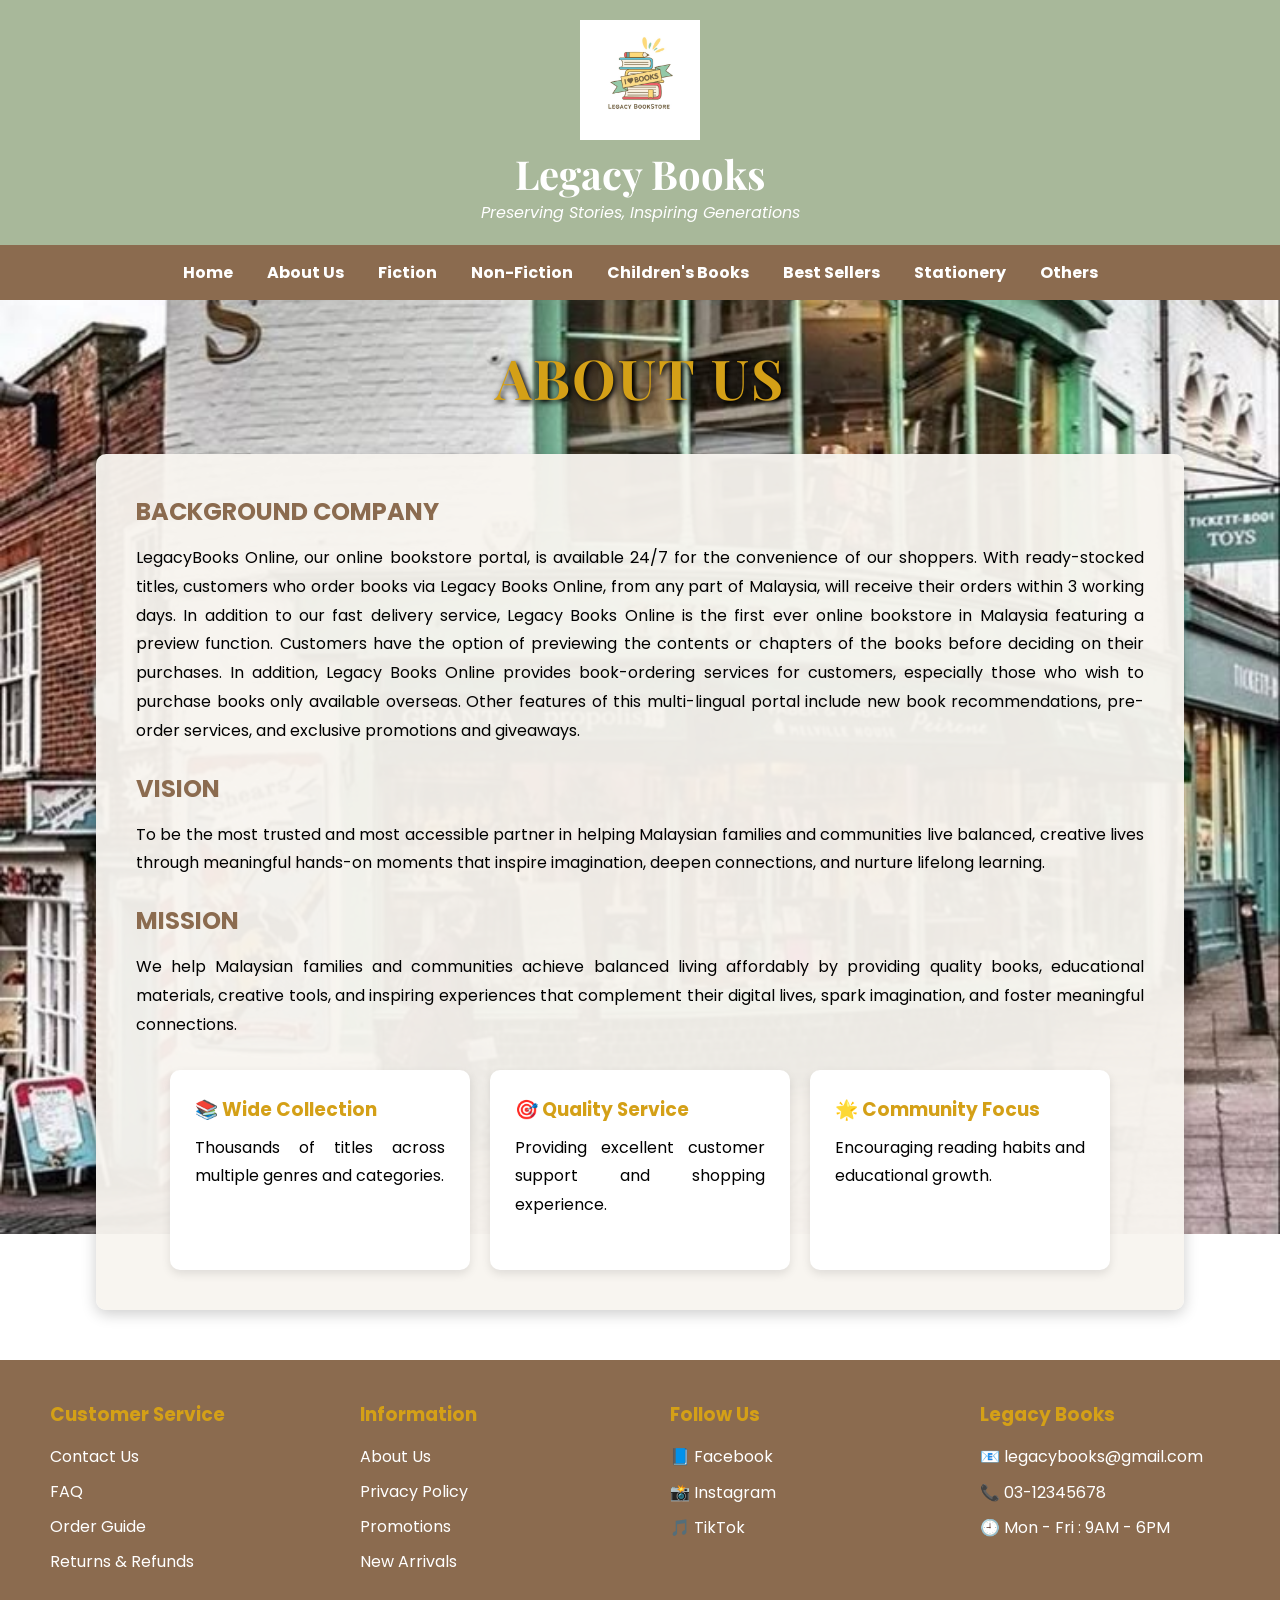
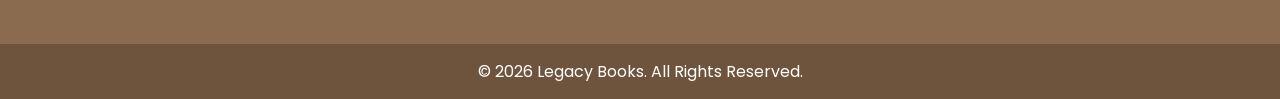
==== aboutus.html @ 6142380d "Add files via upload" ====
<!DOCTYPE html>
<html lang="en">
<head>
<meta charset="UTF-8">
<meta name="viewport" content="width=device-width, initial-scale=1.0">

<title>About Us - Legacy Books</title>

<link href="https://fonts.googleapis.com/css2?family=Poppins:wght@300;400;500&family=Playfair+Display:wght@600&display=swap" rel="stylesheet">

<style>

*{
margin:0;
padding:0;
box-sizing:border-box;
}

body{
font-family:'Poppins',sans-serif;
/* Full-screen fixed background image setup */
background: url('exterior.jpg') no-repeat center center fixed;
background-size: cover;
}

/* HEADER */

.header{
background:#A8B89A;
text-align:center;
padding:20px;
}

.logo{
width:120px;
}

.company-name{
font-family:'Playfair Display',serif;
font-size:40px;
color:white;
}

.slogan{
color:white;
font-style:italic;
}

/* NAVBAR */

.navbar{
background:#8B6B4F;
padding:15px;
text-align:center;
}

.navbar a{
color:white;
text-decoration:none;
margin:15px;
font-weight:bold;
}

.navbar a:hover{
color:#D4A017;
}

/* PAGE TITLE */

.page-title{
text-align:center;
padding:40px;

color:#D4A017;     /* Golden Pollen */

font-size:55px;

font-weight:bold;

font-family:'Playfair Display',serif;

text-shadow:
2px 2px 5px black,
0px 0px 10px rgba(0,0,0,0.5);

letter-spacing:2px;
}

/* CONTENT CONTAINER */

.content{
width:85%;
margin:auto;
padding:40px;
/* Semi-transparent overlay to ensure text contrast over background image */
background: rgba(248, 245, 240, 0.95);
border-radius: 10px;
box-shadow: 0 4px 15px rgba(0,0,0,0.2);
}

.content h2{
color:#8B6B4F;
margin-top:20px;
margin-bottom:15px;
}

.content h2:first-of-type {
margin-top: 0;
}

.content p{
line-height:1.8;
margin-bottom:25px;
text-align:justify;
}

/* BOXES */

.info-container{
display:flex;
gap:20px;
flex-wrap:wrap;
justify-content:center;
margin-top:30px;
}

.info-box{
background:white;
width:300px;
padding:25px;
border-radius:10px;
box-shadow:0 4px 10px rgba(0,0,0,0.1);
}

.info-box h3{
color:#D4A017;
margin-bottom:10px;
}

/* FOOTER */

/* FOOTER */

/* FOOTER */

.footer{
background:#8B6B4F;
color:white;
margin-top:50px;
}

.footer-container{
display:flex;
justify-content:space-around;
flex-wrap:wrap;
padding:40px 20px;
}

.footer-column{
width:250px;
margin-bottom:20px;
}

.footer-column h3{
color:#D4A017;
margin-bottom:15px;
}

.footer-column a{
display:block;
color:white;
text-decoration:none;
margin-bottom:10px;
}

.footer-column a:hover{
color:#D4A017;
}

.footer-column p{
margin-bottom:10px;
line-height:1.6;
}

.copyright{
text-align:center;
padding:15px;
background:#6f543d;
}


</style>
</head>

<body>

<div class="header">

<img src="logo.jpg" class="logo">

<h1 class="company-name">Legacy Books</h1>

<p class="slogan">
Preserving Stories, Inspiring Generations
</p>

</div>

<div class="navbar">

<a href="index.html">Home</a>
<a href="aboutus.html">About Us</a>
<a href="fiction.html">Fiction</a>
<a href="nonfiction.html">Non-Fiction</a>
<a href="children.html">Children's Books</a>
<a href="bestseller.html">Best Sellers</a>
<a href="stationery.html">Stationery</a>
<a href="others.html">Others</a>

</div>

<h1 class="page-title">ABOUT US</h1>

<div class="content">

<h2>BACKGROUND COMPANY</h2>

<p>
LegacyBooks Online, our online bookstore portal, is available 24/7 for the convenience of our shoppers. With ready-stocked titles, customers who order books via Legacy Books Online, from any part of Malaysia, will receive their orders within 3 working days. In addition to our fast delivery service, Legacy Books Online is the first ever online bookstore in Malaysia featuring a preview function. Customers have the option of previewing the contents or chapters of the books before deciding on their purchases. In addition, Legacy Books Online provides book-ordering services for customers, especially those who wish to purchase books only available overseas. Other features of this multi-lingual portal include new book recommendations, pre-order services, and exclusive promotions and giveaways.
</p>

<h2>VISION</h2>

<p>
To be the most trusted and most accessible partner in helping Malaysian families and communities live balanced, creative lives through meaningful hands-on moments that inspire imagination, deepen connections, and nurture lifelong learning.
</p>

<h2>MISSION</h2>

<p>
We help Malaysian families and communities achieve balanced living affordably by providing quality books, educational materials, creative tools, and inspiring experiences that complement their digital lives, spark imagination, and foster meaningful connections.
</p>

<div class="info-container">

<div class="info-box">
<h3>📚 Wide Collection</h3>
<p>
Thousands of titles across multiple genres and categories.
</p>
</div>

<div class="info-box">
<h3>🎯 Quality Service</h3>
<p>
Providing excellent customer support and shopping experience.
</p>
</div>

<div class="info-box">
<h3>🌟 Community Focus</h3>
<p>
Encouraging reading habits and educational growth.
</p>
</div>

</div>

</div>

<div class="footer">

<div class="footer-container">

<div class="footer-column">
<h3>Customer Service</h3>

<a href="#">Contact Us</a>
<a href="#">FAQ</a>
<a href="#">Order Guide</a>
<a href="#">Returns & Refunds</a>

</div>

<div class="footer-column">
<h3>Information</h3>

<a href="aboutus.html">About Us</a>
<a href="#">Privacy Policy</a>
<a href="#">Promotions</a>
<a href="#">New Arrivals</a>

</div>

<div class="footer-column">
<h3>Follow Us</h3>

<p>📘 Facebook</p>
<p>📸 Instagram</p>
<p>🎵 TikTok</p>

</div>

<div class="footer-column">
<h3>Legacy Books</h3>

<p>📧 legacybooks@gmail.com</p>
<p>📞 03-12345678</p>
<p>🕘 Mon - Fri : 9AM - 6PM</p>

</div>

</div>

<div class="copyright">
© 2026 Legacy Books. All Rights Reserved.
</div>

</div>

</body>
</html>
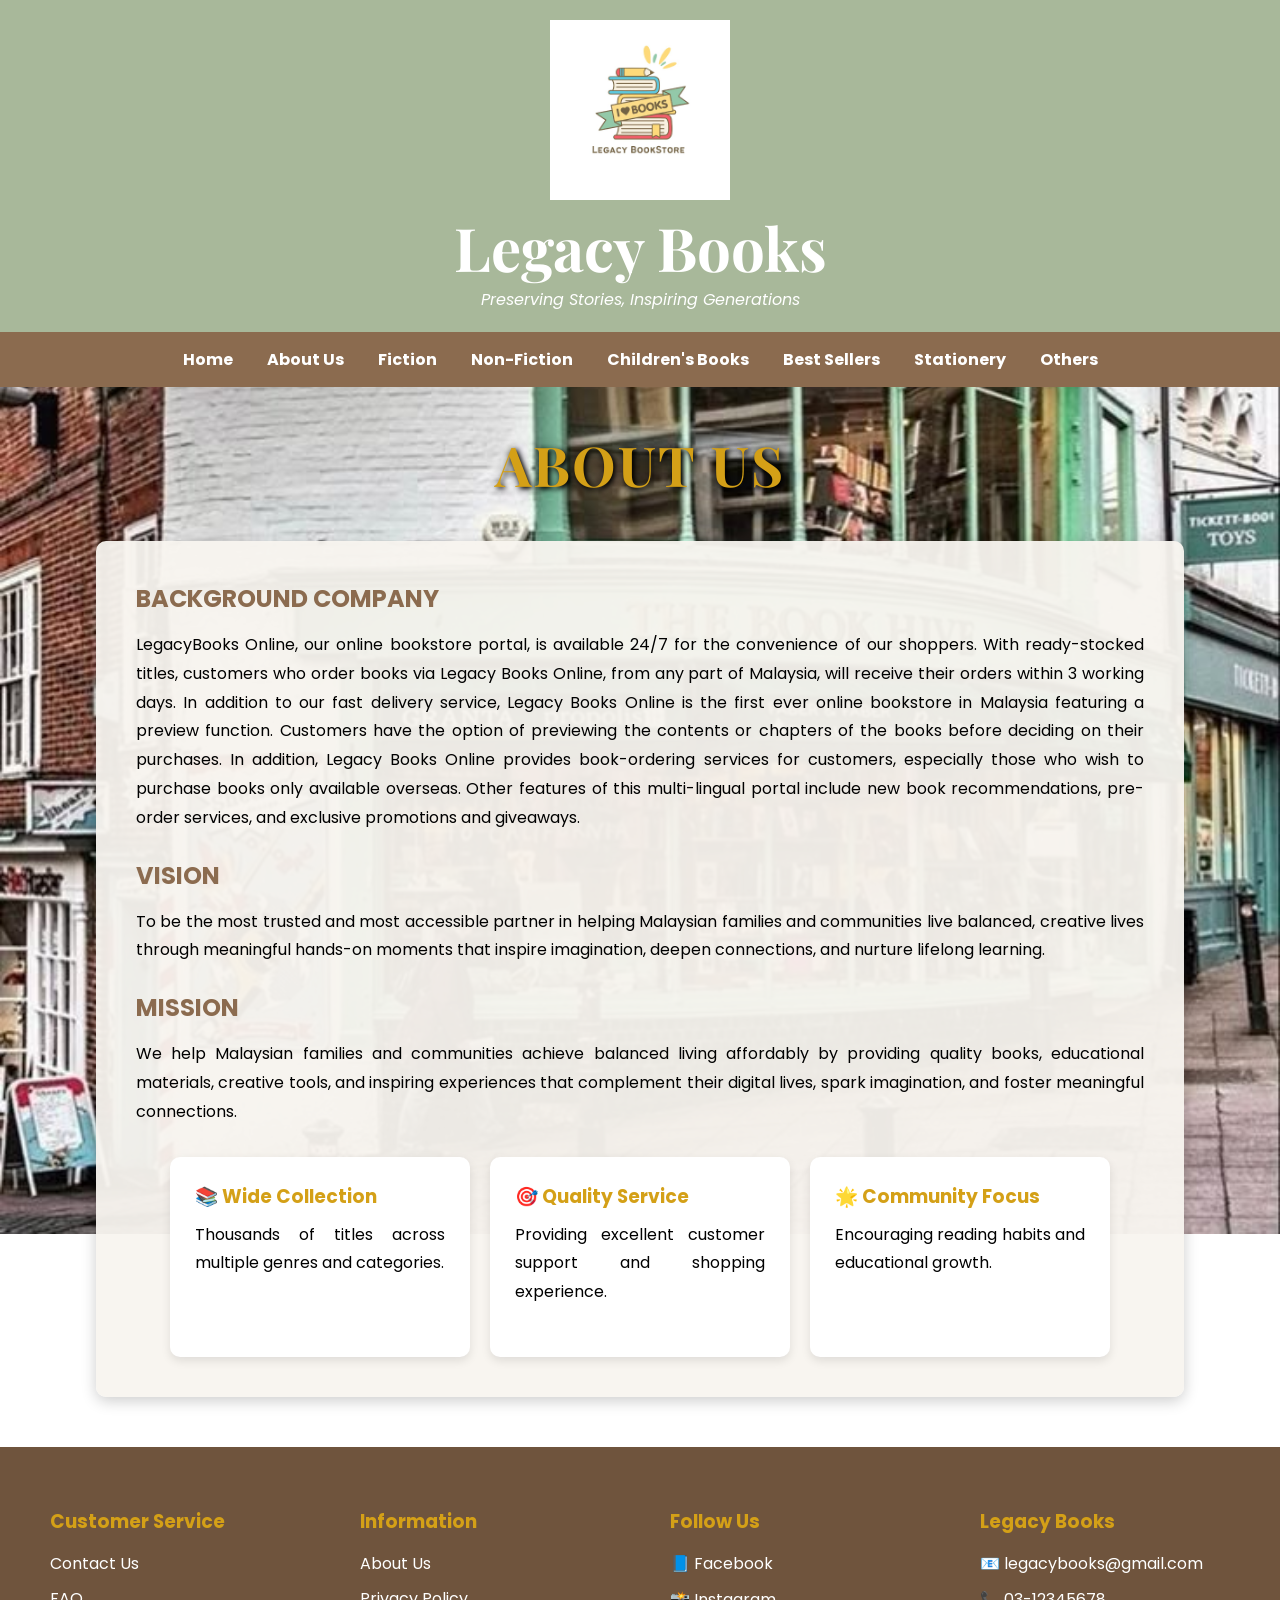
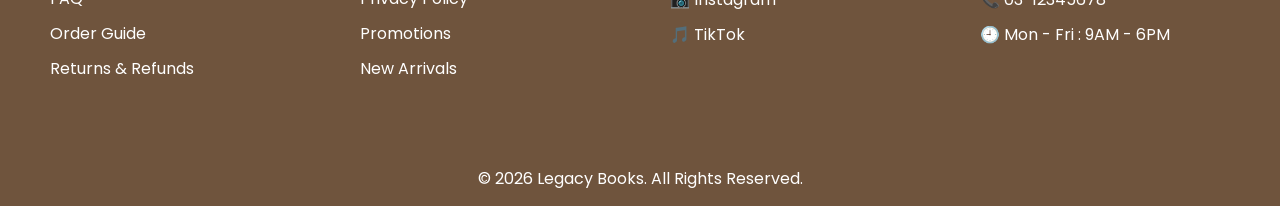
==== commit dde2b839: "Update aboutus.html" ====
--- a/aboutus.html
+++ b/aboutus.html
@@ -32,12 +32,12 @@
 }
 
 .logo{
-width:120px;
+width:180px;
 }
 
 .company-name{
 font-family:'Playfair Display',serif;
-font-size:40px;
+font-size:60px;
 color:white;
 }
 
@@ -137,16 +137,14 @@
 margin-bottom:10px;
 }
 
+
 /* FOOTER */
 
-/* FOOTER */
-
-/* FOOTER */
-
 .footer{
-background:#8B6B4F;
+background:#6F543D;
 color:white;
 margin-top:50px;
+padding-top:20px;
 }
 
 .footer-container{
@@ -267,6 +265,7 @@
 </div>
 
 </div>
+  
 
 <div class="footer">
 
@@ -319,4 +318,4 @@
 </div>
 
 </body>
-</html>+</html>
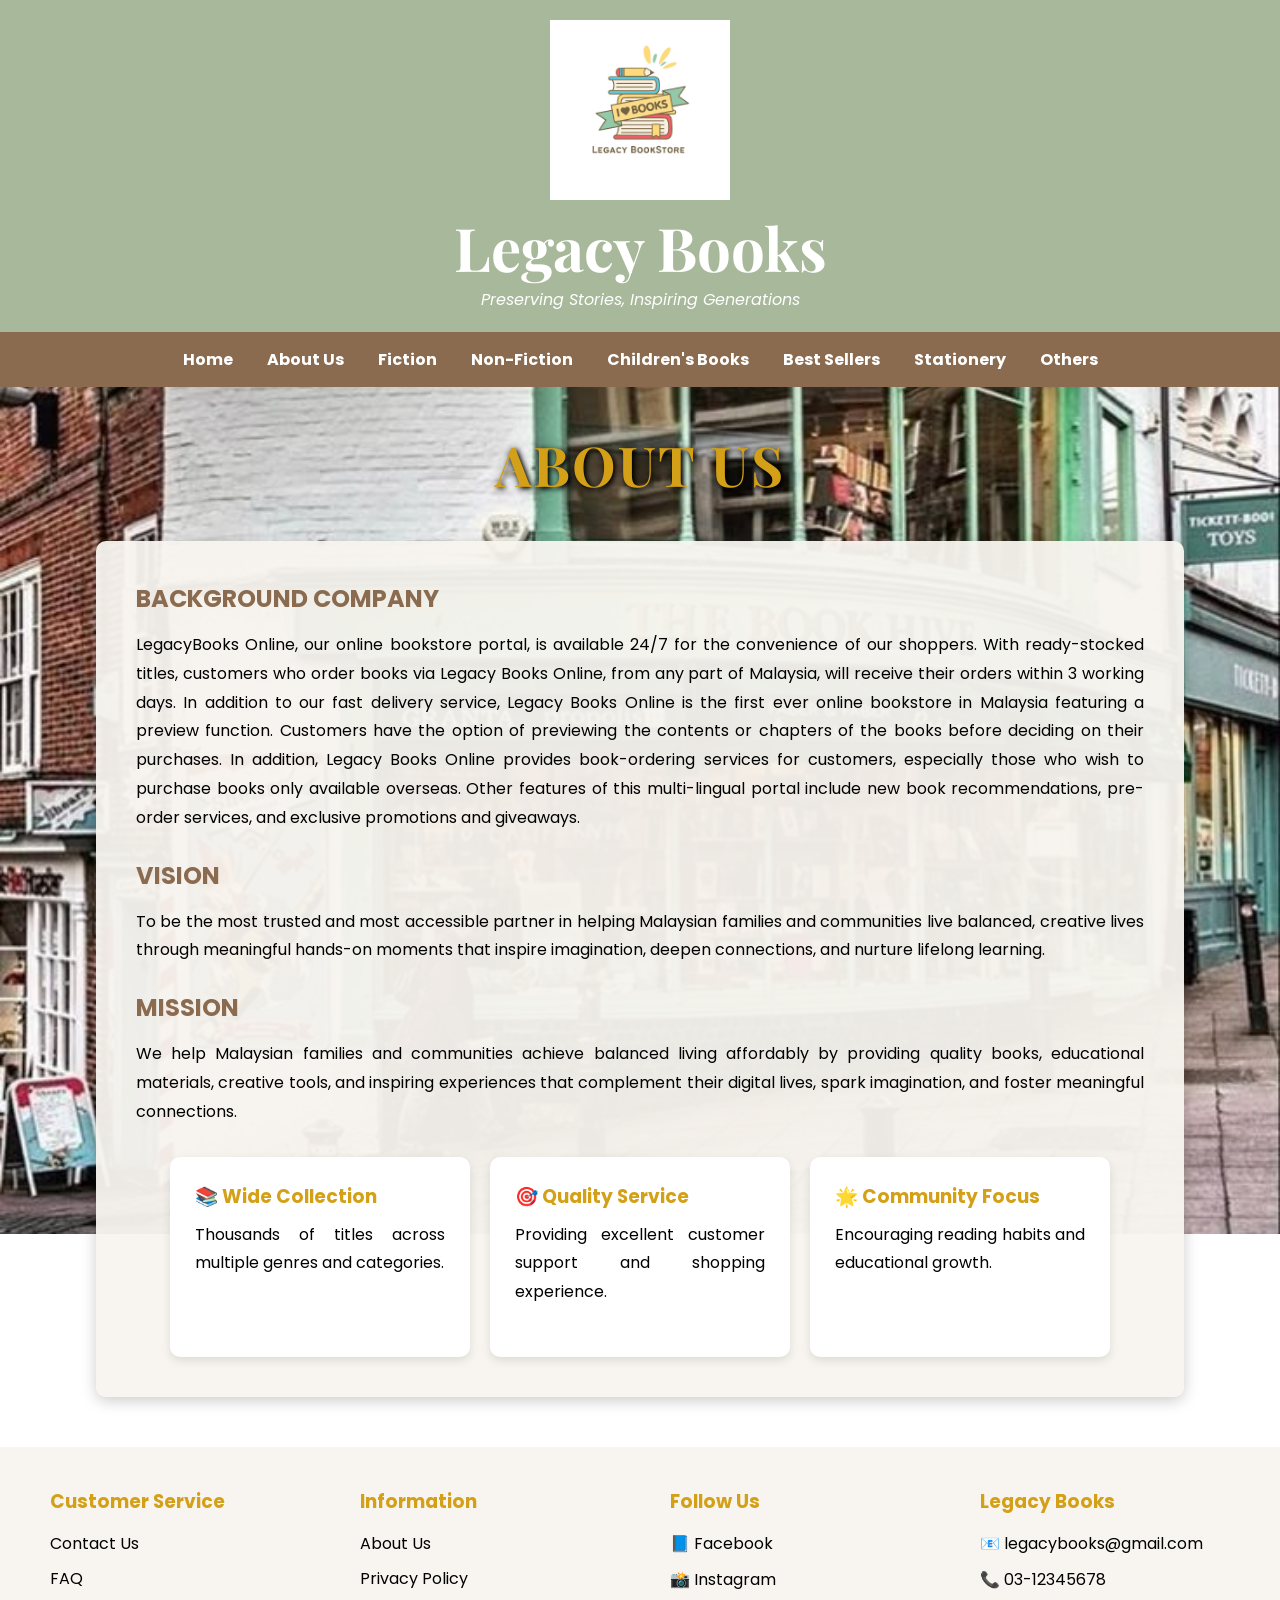
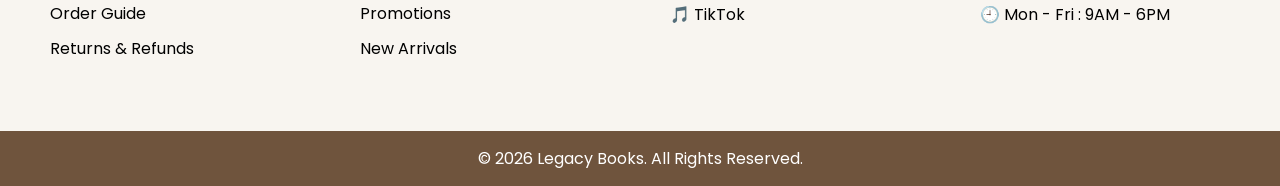
==== commit aa84300b: "Update aboutus.html" ====
--- a/aboutus.html
+++ b/aboutus.html
@@ -141,10 +141,9 @@
 /* FOOTER */
 
 .footer{
-background:#6F543D;
-color:white;
+background:#F8F5F0;
+color:black;
 margin-top:50px;
-padding-top:20px;
 }
 
 .footer-container{
@@ -166,7 +165,7 @@
 
 .footer-column a{
 display:block;
-color:white;
+color:black;
 text-decoration:none;
 margin-bottom:10px;
 }
@@ -176,6 +175,7 @@
 }
 
 .footer-column p{
+color:black;
 margin-bottom:10px;
 line-height:1.6;
 }
@@ -184,8 +184,8 @@
 text-align:center;
 padding:15px;
 background:#6f543d;
-}
-
+color:white;
+}
 
 </style>
 </head>
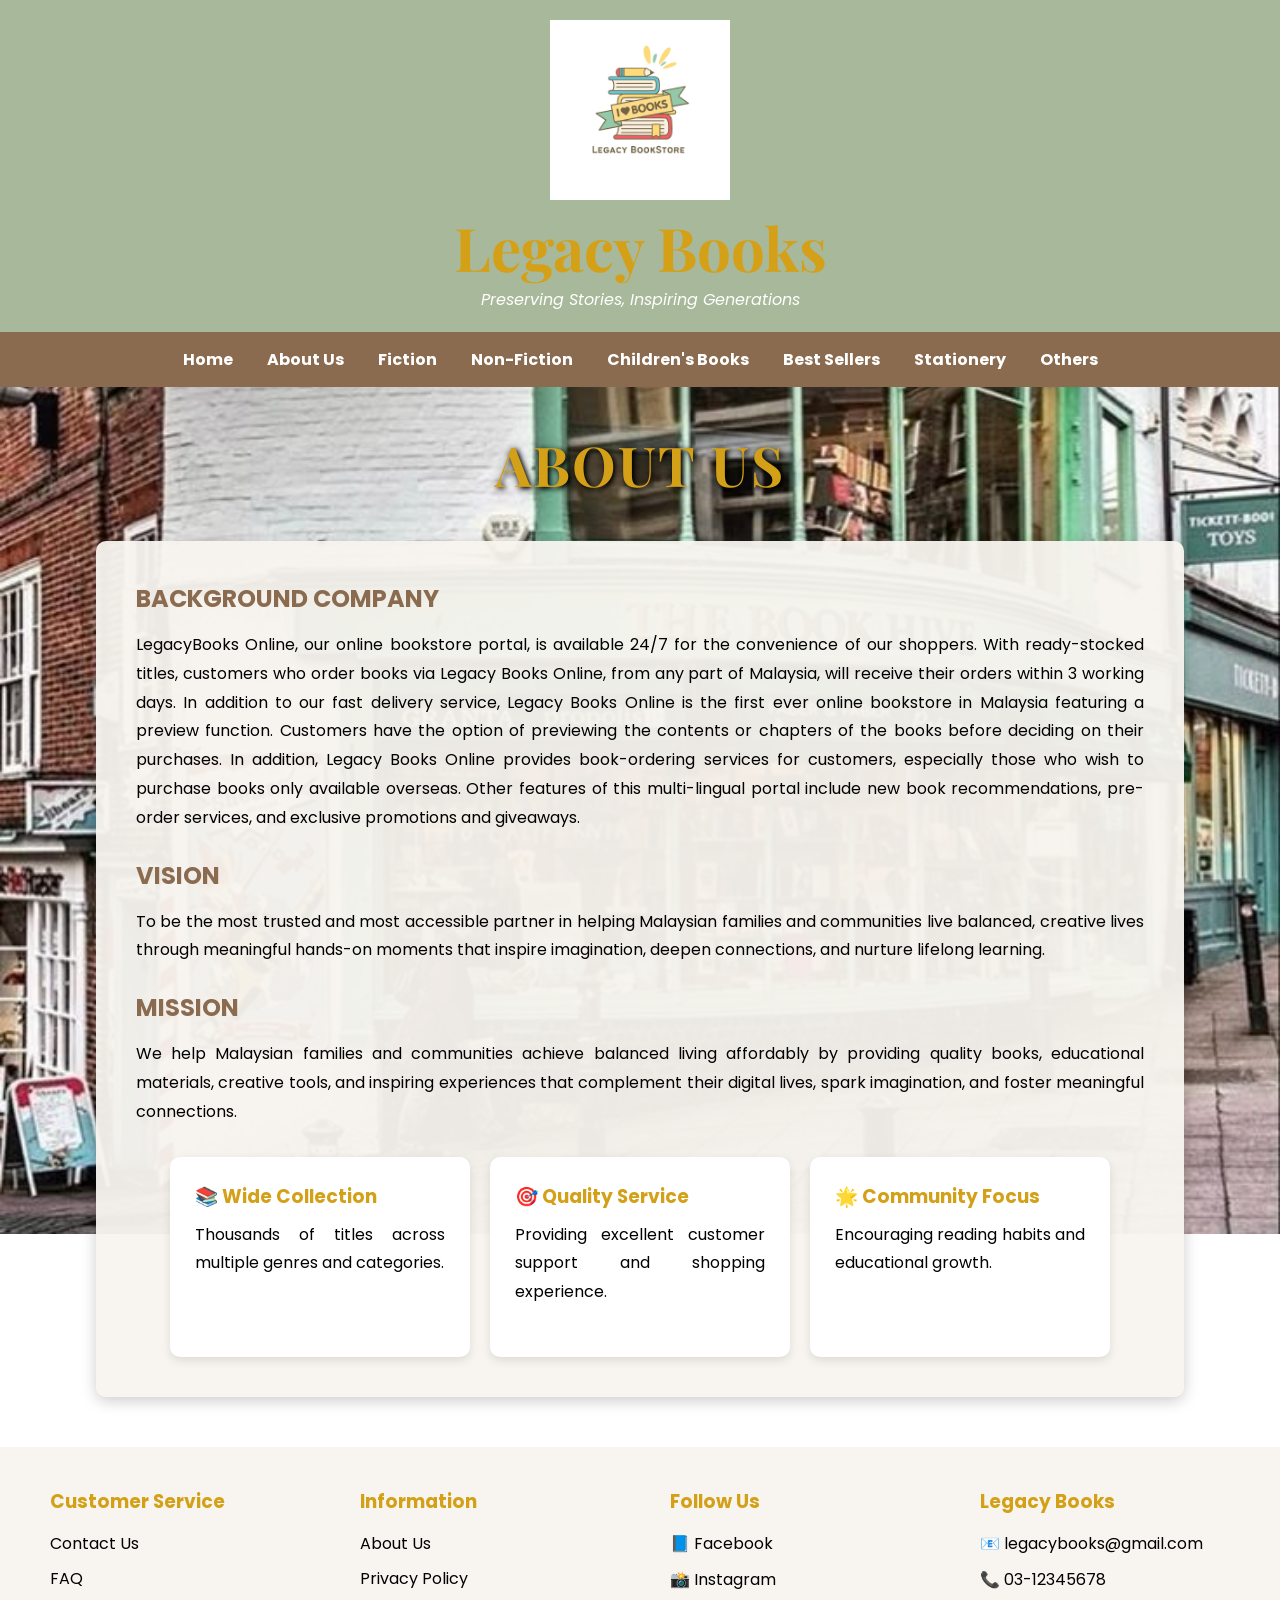
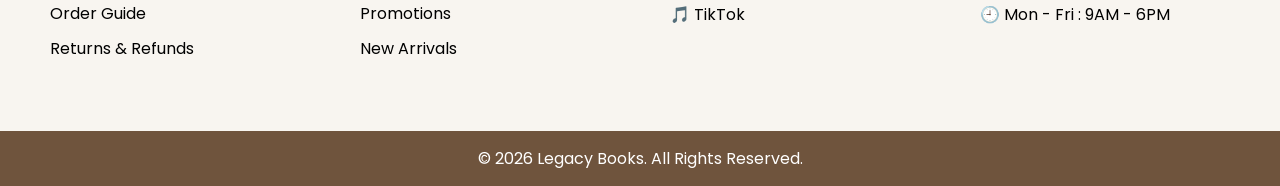
==== commit 901b8294: "Update aboutus.html" ====
--- a/aboutus.html
+++ b/aboutus.html
@@ -38,7 +38,7 @@
 .company-name{
 font-family:'Playfair Display',serif;
 font-size:60px;
-color:white;
+color:#D4A017;
 }
 
 .slogan{
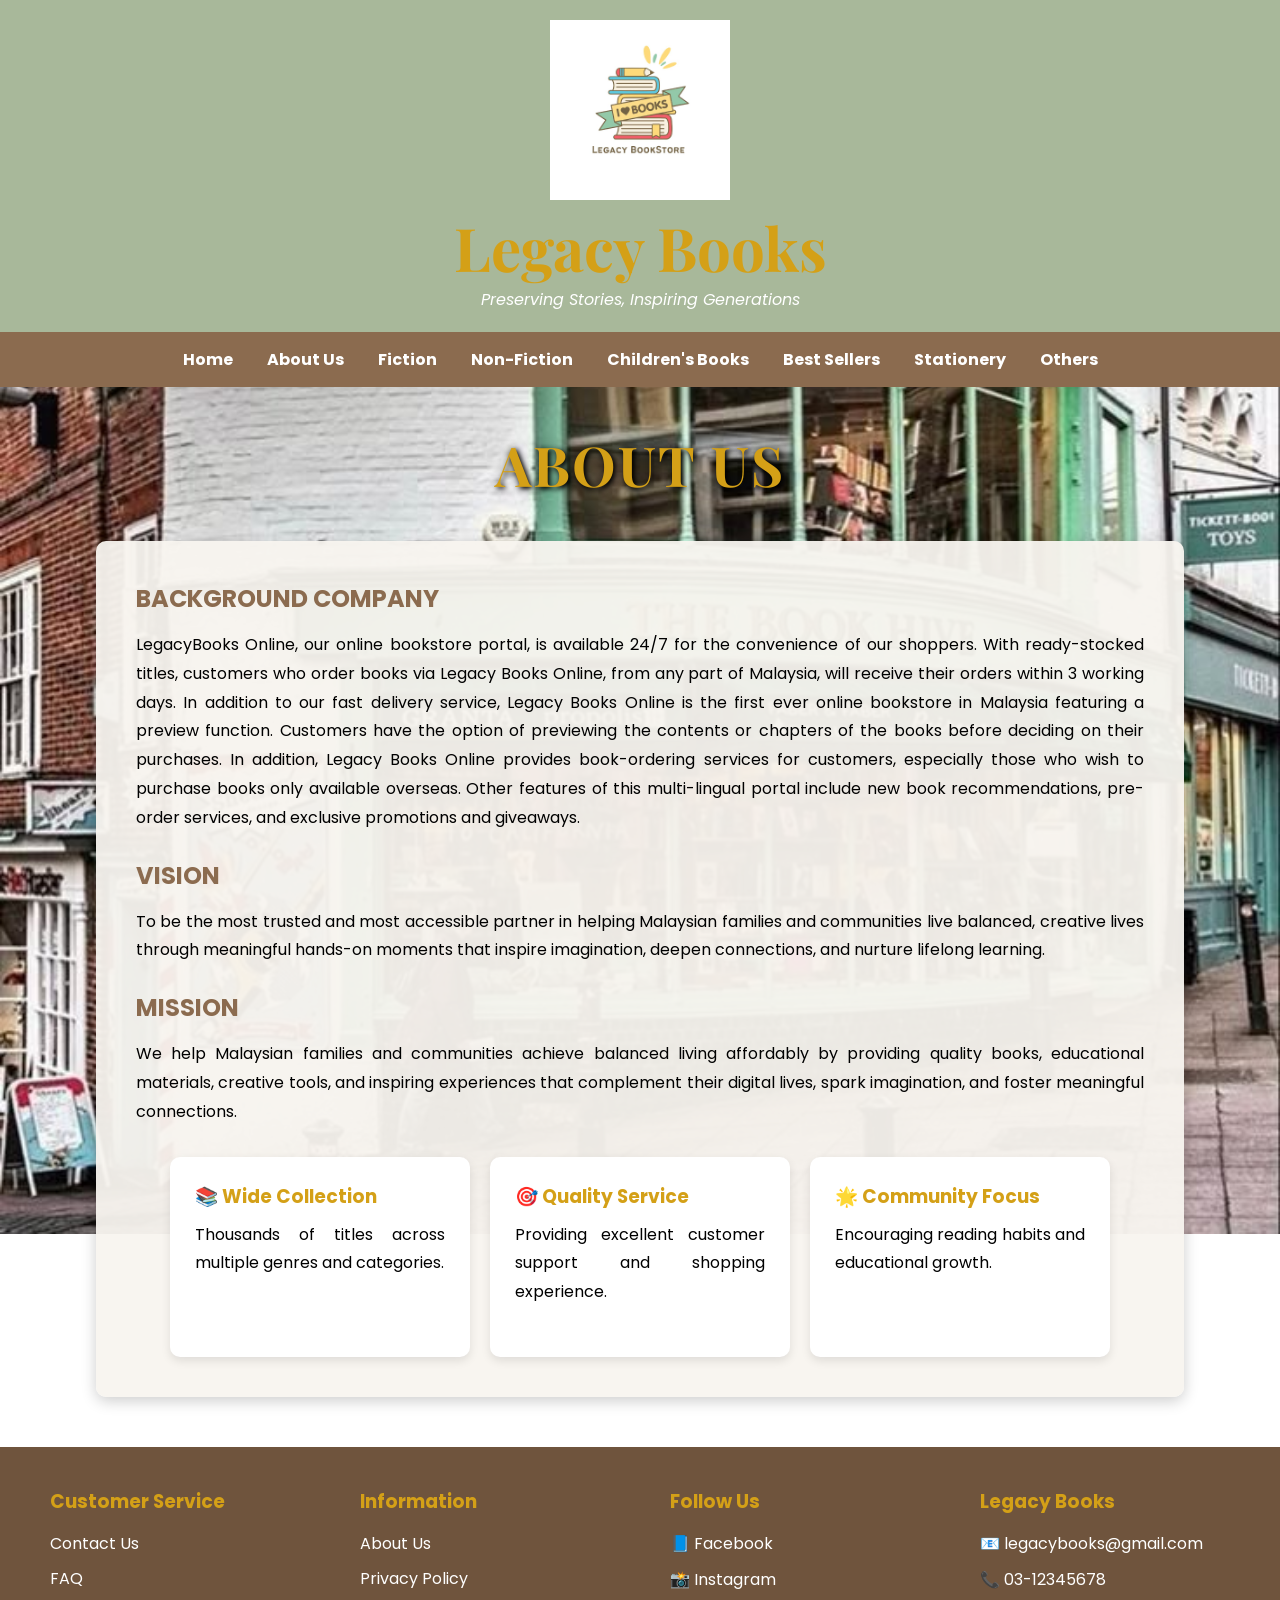
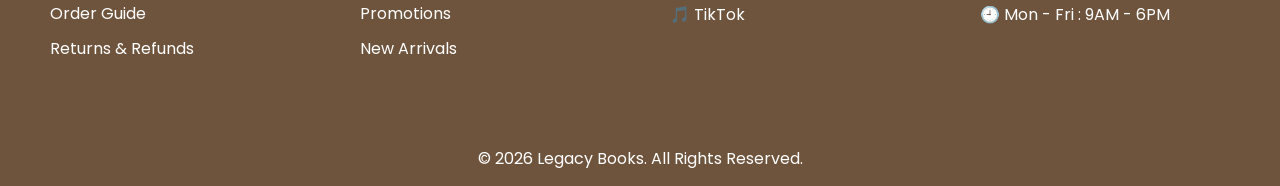
==== commit c559b2d1: "Update aboutus.html" ====
--- a/aboutus.html
+++ b/aboutus.html
@@ -141,8 +141,8 @@
 /* FOOTER */
 
 .footer{
-background:#F8F5F0;
-color:black;
+background:#6F543D;
+color:white;
 margin-top:50px;
 }
 
@@ -165,7 +165,7 @@
 
 .footer-column a{
 display:block;
-color:black;
+color:white;
 text-decoration:none;
 margin-bottom:10px;
 }
@@ -175,7 +175,7 @@
 }
 
 .footer-column p{
-color:black;
+color:white;
 margin-bottom:10px;
 line-height:1.6;
 }
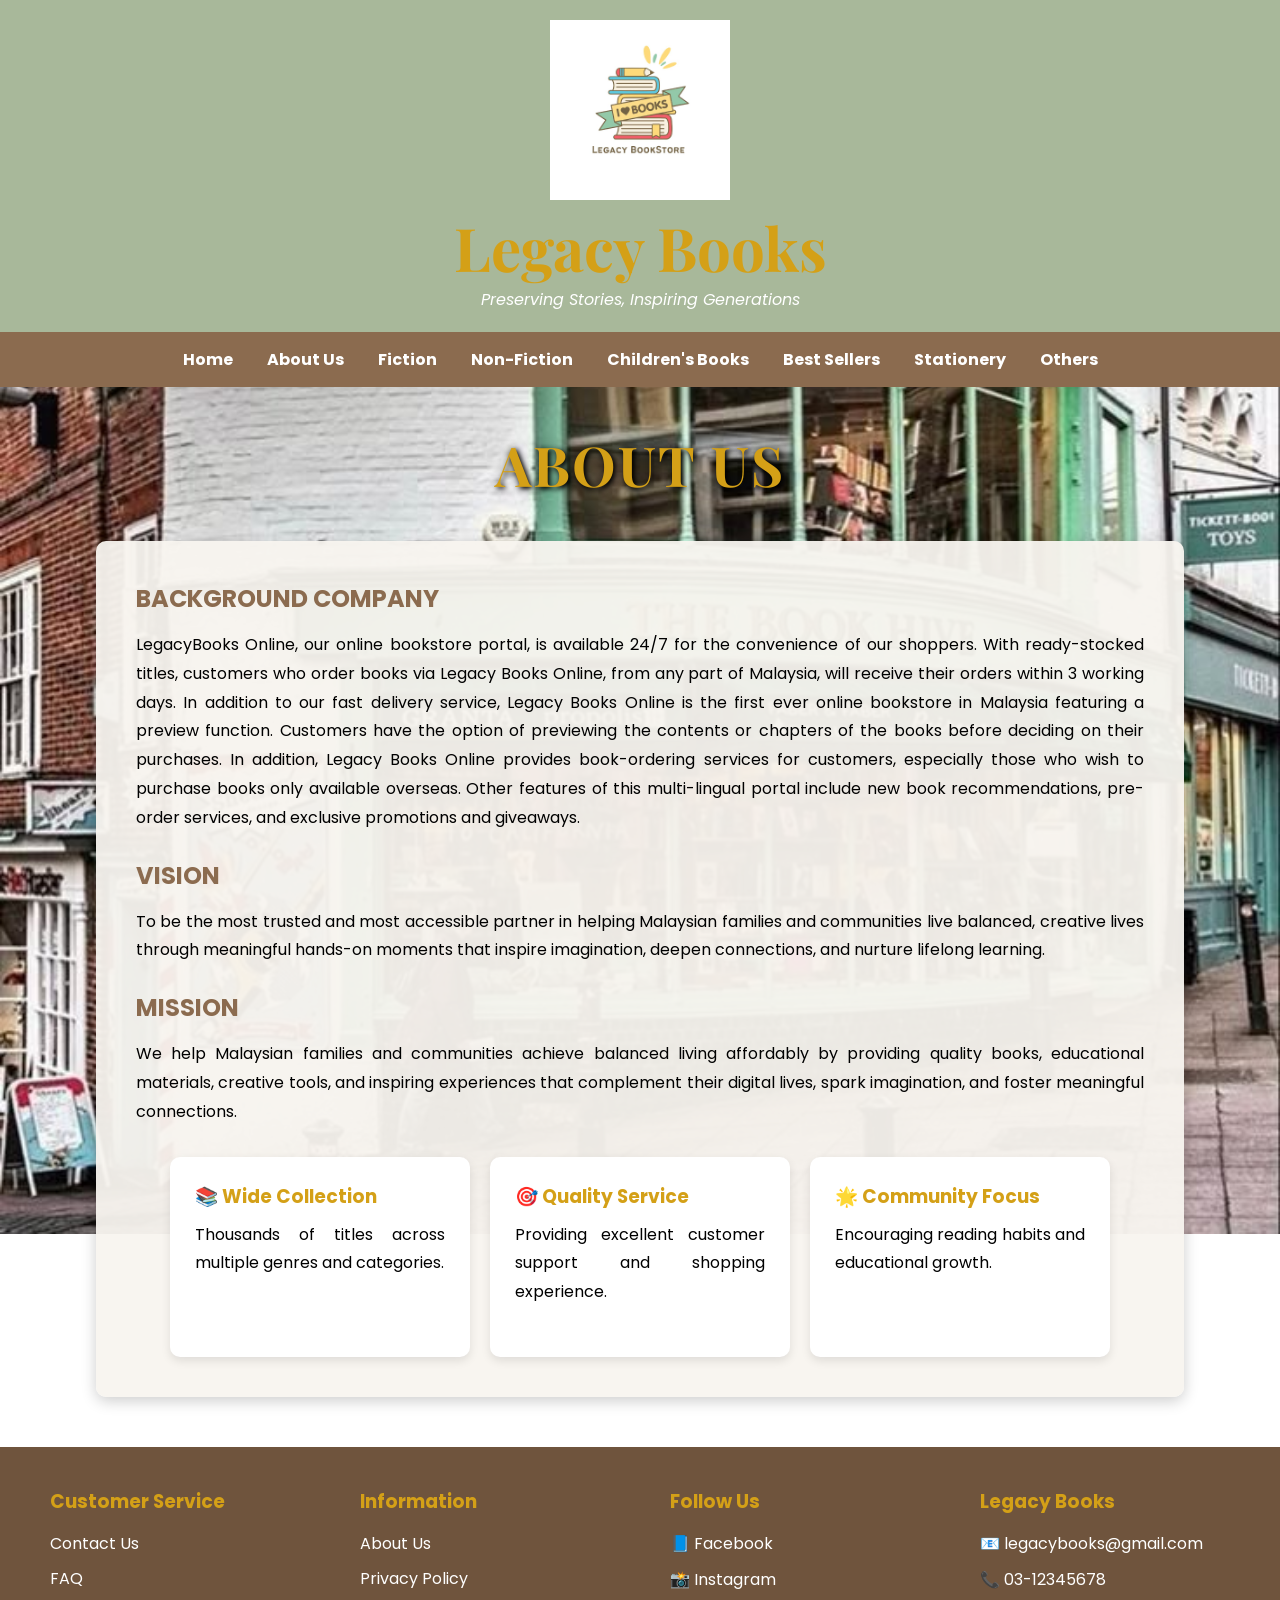
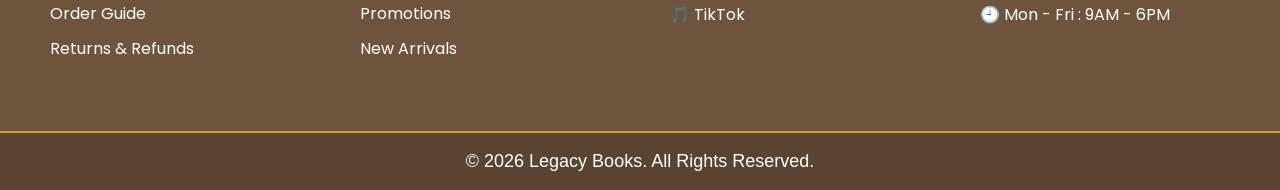
==== commit f9f6ce70: "Update aboutus.html" ====
--- a/aboutus.html
+++ b/aboutus.html
@@ -182,9 +182,12 @@
 
 .copyright{
 text-align:center;
-padding:15px;
-background:#6f543d;
-color:white;
+padding:18px;
+background:#5A4330;
+color:white;
+border-top:2px solid #D4A017;
+font-size:18px;
+font-weight:500;
 }
 
 </style>
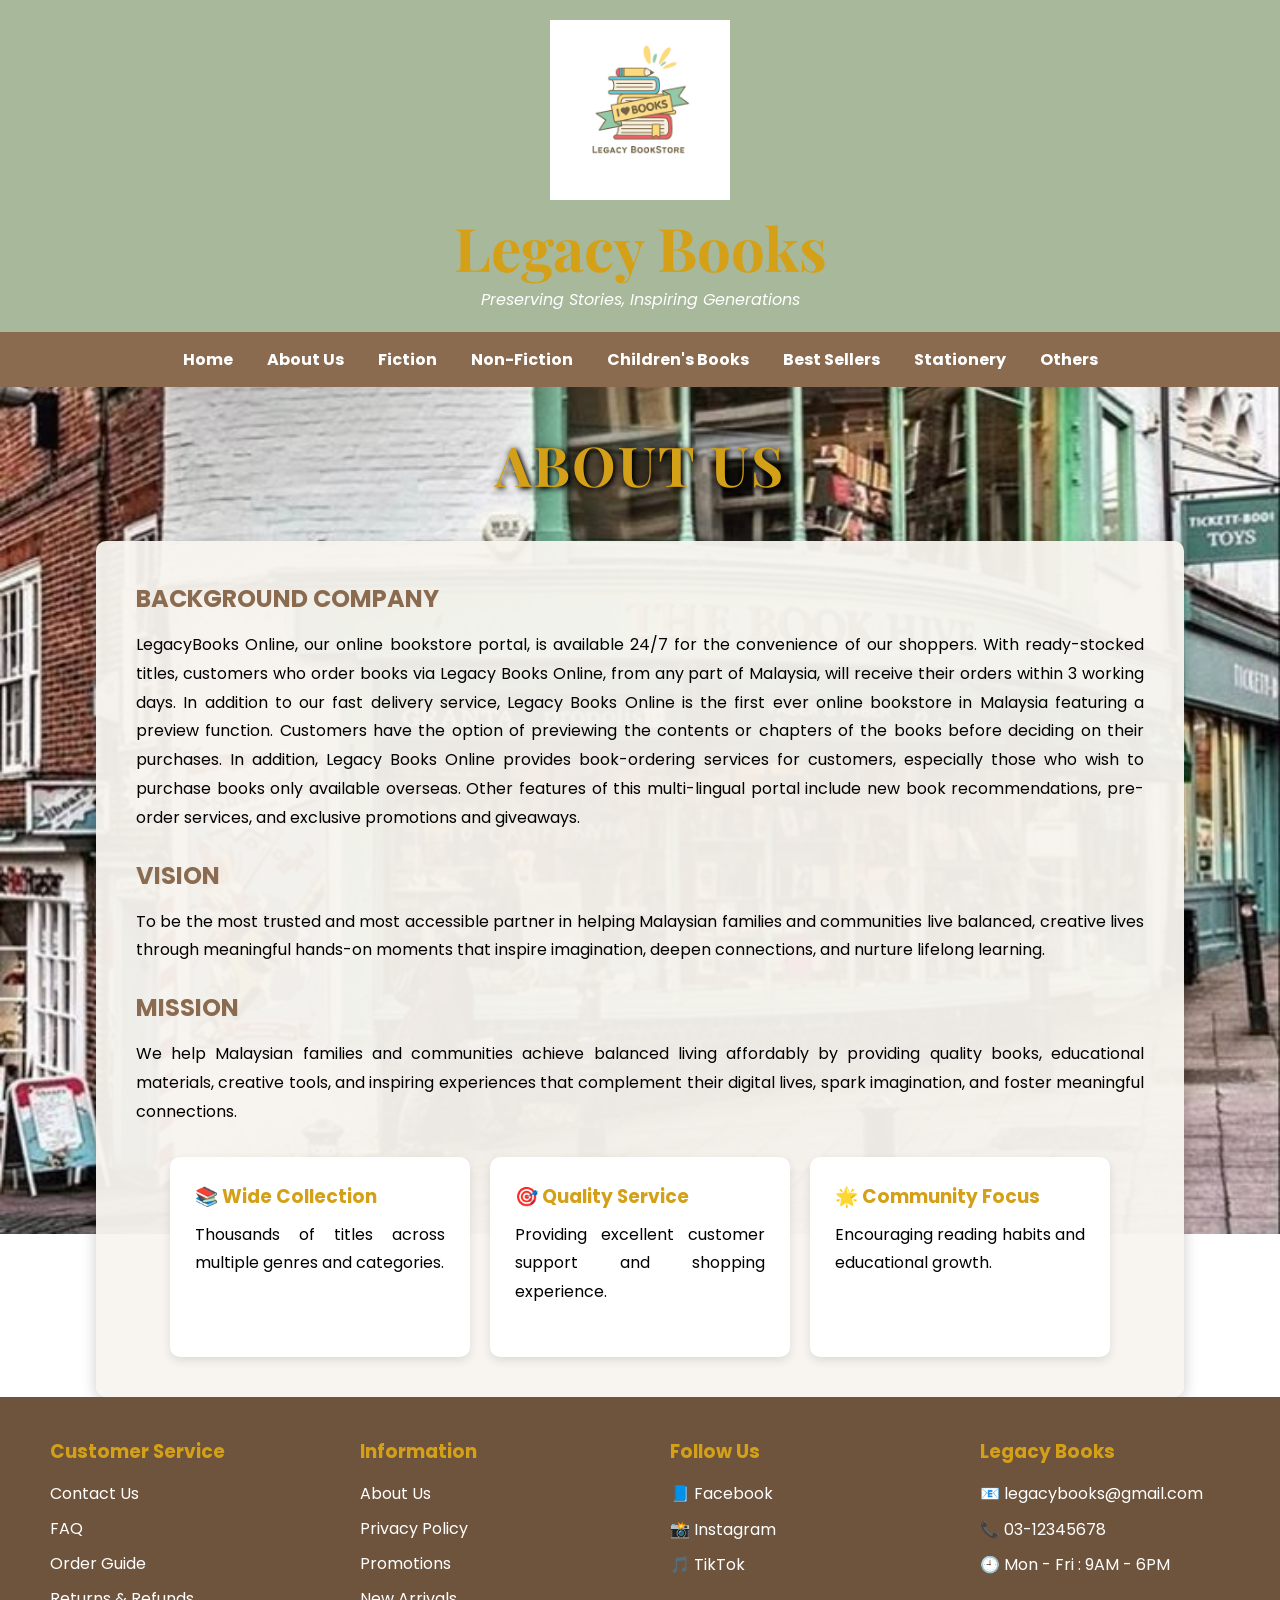
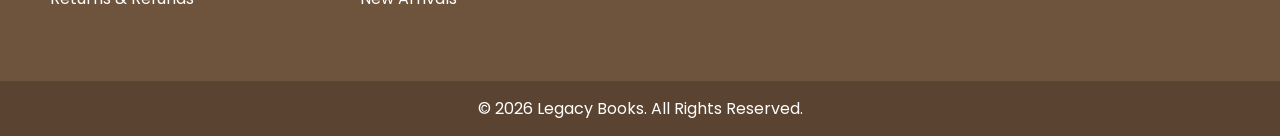
==== commit 6867f56c: "Update aboutus.html" ====
--- a/aboutus.html
+++ b/aboutus.html
@@ -143,7 +143,7 @@
 .footer{
 background:#6F543D;
 color:white;
-margin-top:50px;
+margin-top:0;
 }
 
 .footer-container{
@@ -182,12 +182,9 @@
 
 .copyright{
 text-align:center;
-padding:18px;
+padding:15px;
 background:#5A4330;
 color:white;
-border-top:2px solid #D4A017;
-font-size:18px;
-font-weight:500;
 }
 
 </style>
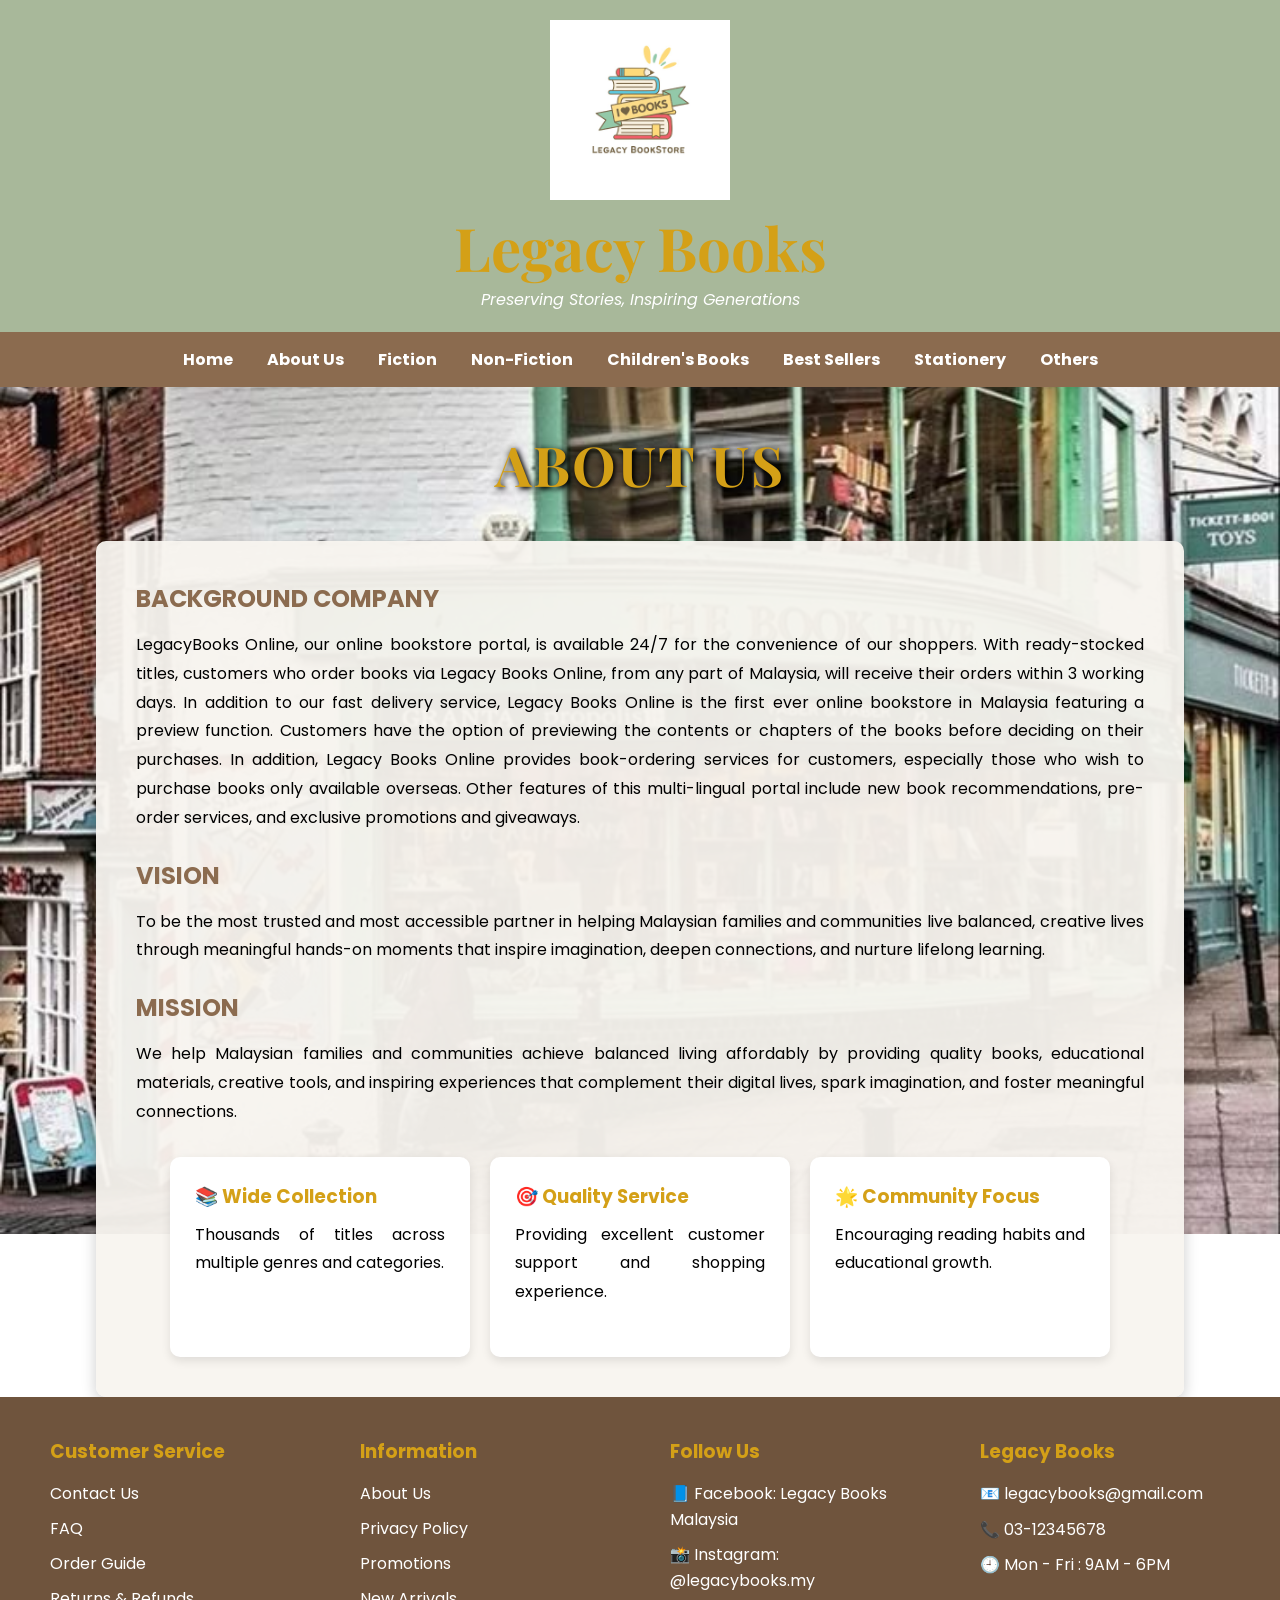
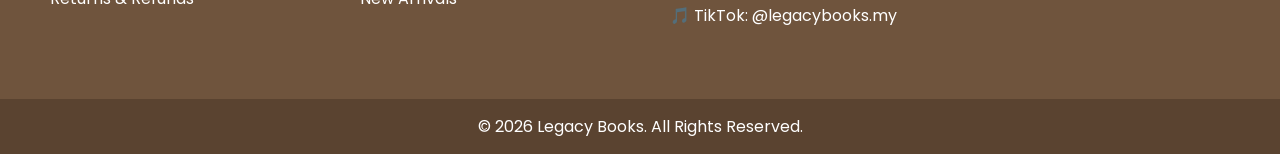
==== commit 8a784d24: "Update aboutus.html" ====
--- a/aboutus.html
+++ b/aboutus.html
@@ -290,14 +290,11 @@
 <a href="#">New Arrivals</a>
 
 </div>
-
 <div class="footer-column">
 <h3>Follow Us</h3>
-
-<p>📘 Facebook</p>
-<p>📸 Instagram</p>
-<p>🎵 TikTok</p>
-
+<p>📘 Facebook: Legacy Books Malaysia</p>
+<p>📸 Instagram: @legacybooks.my</p>
+<p>🎵 TikTok: @legacybooks.my</p>
 </div>
 
 <div class="footer-column">
